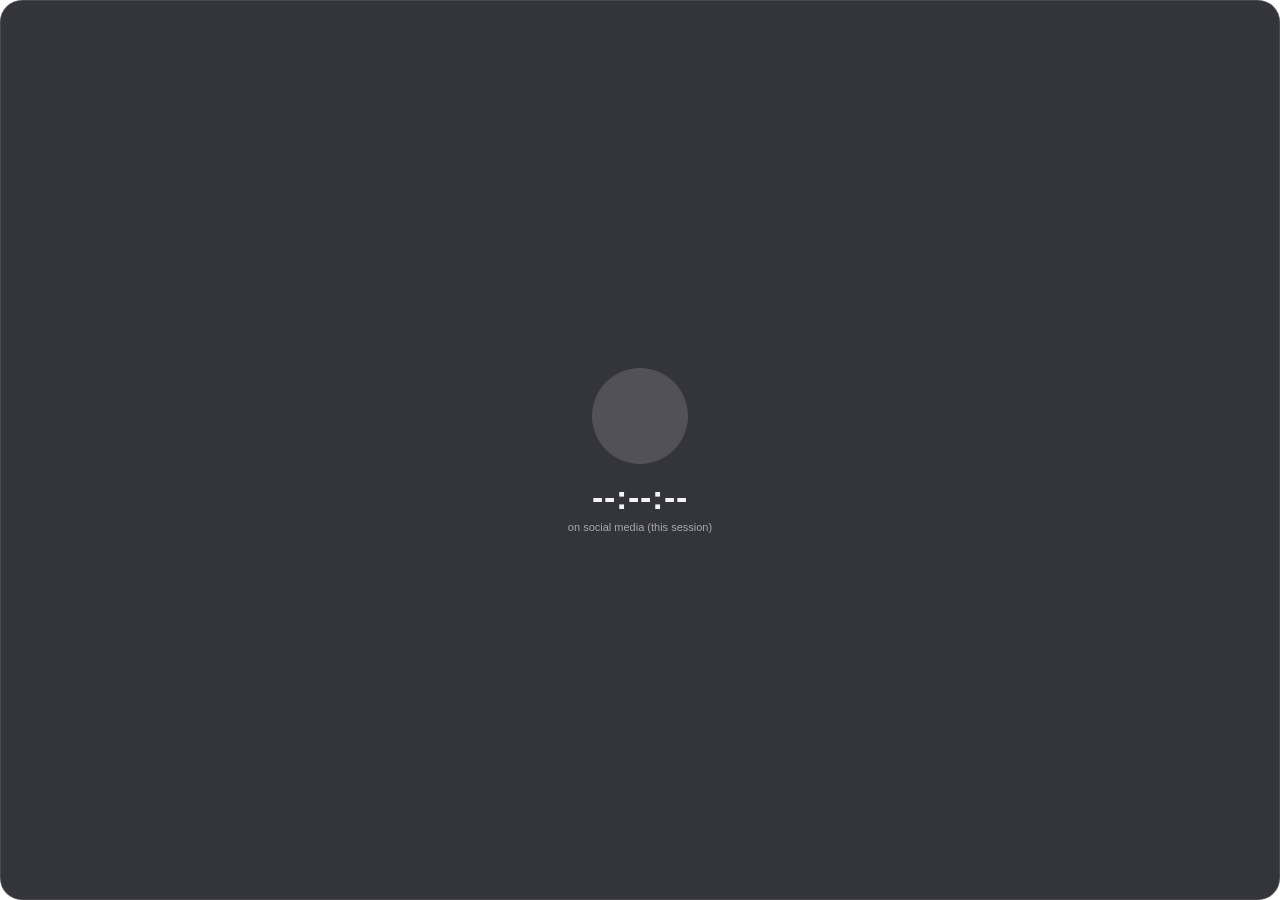
==== goo_gaa/web/index.html @ 866593ef "feat: add desktop widget showing time spent on social media - Move the polling loop into Monitor (ba" ====
<!doctype html>
<html lang="en">
<head>
  <meta charset="utf-8">
  <meta name="viewport" content="width=device-width, initial-scale=1">
  <title>goo-gaa</title>
  <link rel="stylesheet" href="style.css">
</head>
<body>
  <main class="card">
    <button class="close" id="close" aria-label="Quit" title="Quit">&times;</button>

    <!-- AVATAR SLOT: the only place the avatar lives. See avatar.js for the contract. -->
    <div id="avatar" class="avatar-slot"></div>

    <!-- READOUT: stays the same when the avatar is swapped. -->
    <section class="readout">
      <div class="time" id="time" aria-live="off">--:--:--</div>
      <div class="label">on social media (this session)</div>
    </section>
  </main>

  <script src="avatar.js"></script>
  <script src="app.js"></script>
</body>
</html>
---- goo_gaa/web/style.css ----
/* All colors are tokens so the avatar/theme can be restyled in one place. */
:root {
  --card-bg: rgba(24, 24, 32, 0.88);
  --card-border: rgba(255, 255, 255, 0.10);
  --text: #f4f4f8;
  --text-dim: rgba(244, 244, 248, 0.60);
  --placeholder: rgba(255, 255, 255, 0.14);
  --avatar-size: 96px;
}

* { box-sizing: border-box; margin: 0; }

/* Transparent page: the window itself is transparent, only .card is visible. */
html, body {
  height: 100%;
  background: transparent;
  overflow: hidden;
  -webkit-user-select: none;
  user-select: none;
  cursor: default;
  font-family: -apple-system, BlinkMacSystemFont, "Helvetica Neue", sans-serif;
}

.card {
  position: relative;
  height: 100%;
  display: flex;
  flex-direction: column;
  align-items: center;
  justify-content: center;
  gap: 14px;
  padding: 20px 16px;
  background: var(--card-bg);
  border: 1px solid var(--card-border);
  border-radius: 22px;
  color: var(--text);
}

.avatar-slot {
  width: var(--avatar-size);
  height: var(--avatar-size);
  display: grid;
  place-items: center;
}
.avatar-slot > * { max-width: 100%; max-height: 100%; }

.avatar-placeholder {
  width: 100%;
  height: 100%;
  border-radius: 50%;
  background: var(--placeholder);
}

.readout { text-align: center; }
.time {
  font-size: 34px;
  font-weight: 600;
  letter-spacing: 0.02em;
  font-variant-numeric: tabular-nums;  /* digits keep equal width so the text doesn't jitter */
}
.label {
  margin-top: 4px;
  font-size: 11px;
  color: var(--text-dim);
}

/* Quit button: only visible on hover so the widget stays calm. */
.close {
  position: absolute;
  top: 8px;
  right: 10px;
  width: 22px;
  height: 22px;
  border: 0;
  border-radius: 50%;
  background: transparent;
  color: var(--text-dim);
  font-size: 16px;
  line-height: 22px;
  cursor: pointer;
  opacity: 0;
  transition: opacity 0.15s;
}
.card:hover .close { opacity: 1; }
.close:hover { background: rgba(255, 255, 255, 0.12); color: var(--text); }
.close:focus-visible { opacity: 1; outline: 2px solid var(--text-dim); }

@media (prefers-reduced-motion: reduce) {
  .close { transition: none; }
}
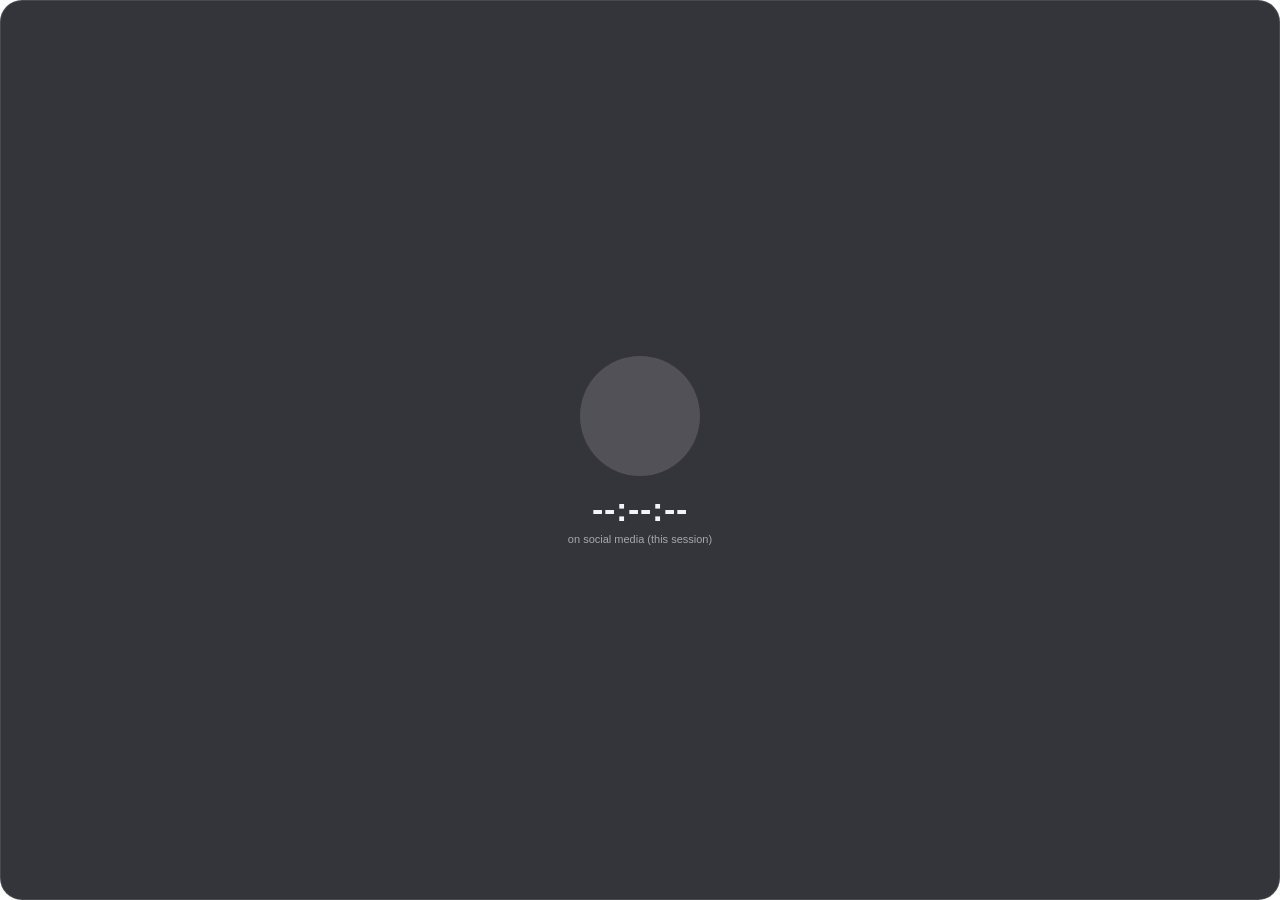
==== commit 41fffb3a: "feat: display avatar" ====
--- a/goo_gaa/web/index.html
+++ b/goo_gaa/web/index.html
@@ -12,6 +12,8 @@
 
     <!-- AVATAR SLOT: the only place the avatar lives. See avatar.js for the contract. -->
     <div id="avatar" class="avatar-slot"></div>
+    <!-- Speech line: the avatar's words, set by avatar.js. Hidden until the cloud has answered. -->
+    <p id="speech" class="speech" hidden></p>
 
     <!-- READOUT: stays the same when the avatar is swapped. -->
     <section class="readout">
--- a/goo_gaa/web/style.css
+++ b/goo_gaa/web/style.css
@@ -5,7 +5,7 @@
   --text: #f4f4f8;
   --text-dim: rgba(244, 244, 248, 0.60);
   --placeholder: rgba(255, 255, 255, 0.14);
-  --avatar-size: 96px;
+  --avatar-size: 120px;
 }
 
 * { box-sizing: border-box; margin: 0; }
@@ -51,6 +51,12 @@
   background: var(--placeholder);
 }
 
+.avatar-img { object-fit: contain; width: 100%; height: 100%; }
+
+/* The avatar's words: short (the server asks Gemini for <= 40 chars) so two lines is enough. */
+.speech { text-align: center; font-size: 13px; line-height: 1.35; max-width: 100%; }
+.speech .action { display: block; margin-top: 3px; font-size: 11px; color: var(--text-dim); }
+
 .readout { text-align: center; }
 .time {
   font-size: 34px;
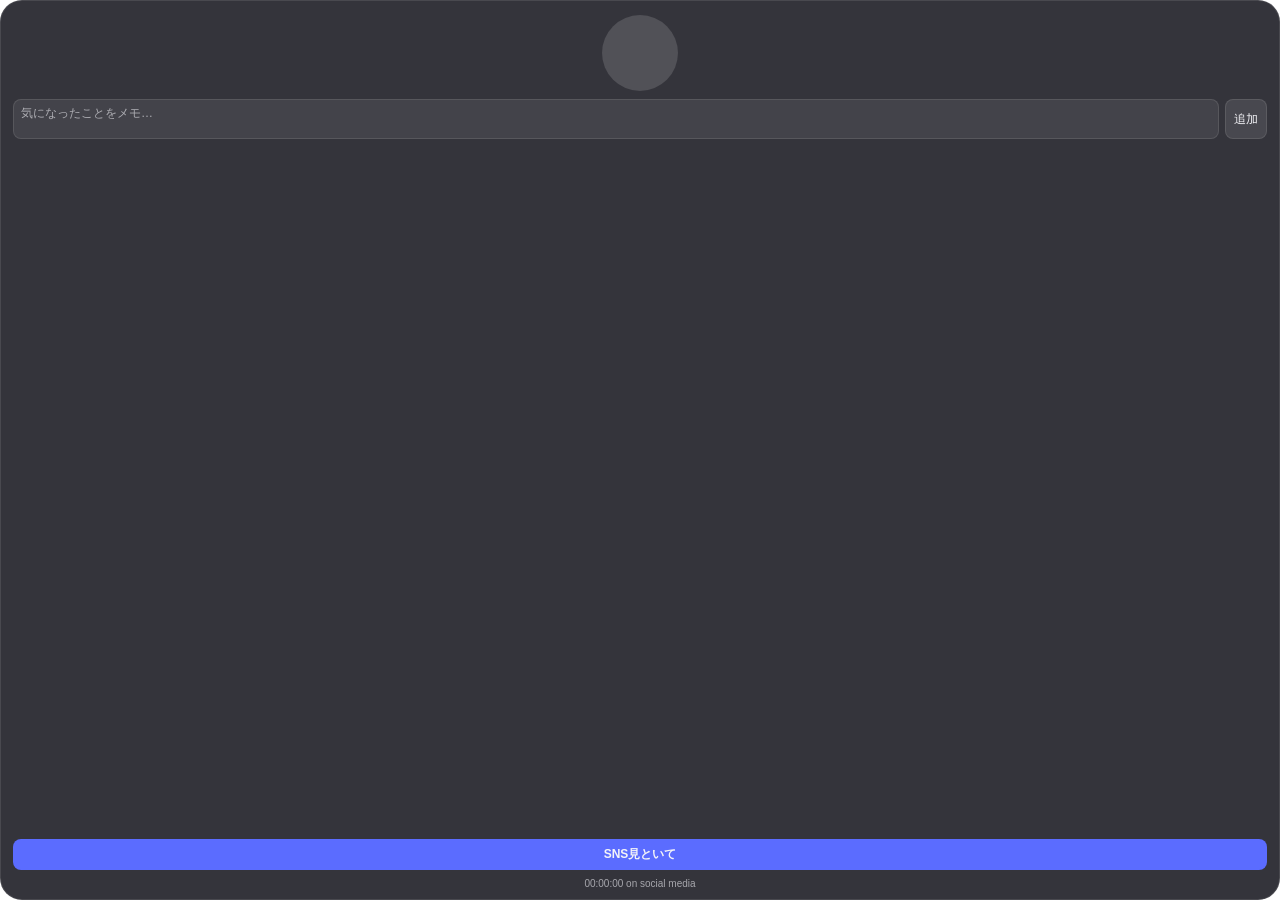
==== commit 734b7d5d: "feat: SNS 見てくるモード, プチメモ" ====
--- a/goo_gaa/web/index.html
+++ b/goo_gaa/web/index.html
@@ -1,5 +1,5 @@
 <!doctype html>
-<html lang="en">
+<html lang="ja">
 <head>
   <meta charset="utf-8">
   <meta name="viewport" content="width=device-width, initial-scale=1">
@@ -7,7 +7,7 @@
   <link rel="stylesheet" href="style.css">
 </head>
 <body>
-  <main class="card">
+  <main class="card" id="card" data-view="memo">
     <button class="close" id="close" aria-label="Quit" title="Quit">&times;</button>
 
     <!-- AVATAR SLOT: the only place the avatar lives. See avatar.js for the contract. -->
@@ -15,11 +15,25 @@
     <!-- Speech line: the avatar's words, set by avatar.js. Hidden until the cloud has answered. -->
     <p id="speech" class="speech" hidden></p>
 
-    <!-- READOUT: stays the same when the avatar is swapped. -->
-    <section class="readout">
-      <div class="time" id="time" aria-live="off">--:--:--</div>
-      <div class="label">on social media (this session)</div>
+    <!-- VIEW 1: jot down what caught your eye; the avatar researches it in the background. -->
+    <section class="view view-memo" id="view-memo">
+      <form id="note-form" class="note-form" autocomplete="off">
+        <textarea id="note-input" rows="2" maxlength="300" placeholder="気になったことをメモ…"
+                  aria-label="気になったことをメモ"></textarea>
+        <button type="submit" class="btn small" id="note-add">追加</button>
+      </form>
+      <ul id="note-list" class="note-list" aria-label="メモ"></ul>
+      <button type="button" class="btn primary" id="watch-start">SNS見といて</button>
     </section>
+
+    <!-- VIEW 2: the avatar is watching SNS and reports what it prepared. -->
+    <section class="view view-watch" id="view-watch">
+      <p class="watch-status" id="watch-status">SNSを見ています…</p>
+      <ul id="brief-list" class="note-list brief" aria-label="下調べの結果"></ul>
+      <button type="button" class="btn" id="watch-stop">戻る</button>
+    </section>
+
+    <div class="time-line"><span id="time">00:00:00</span> on social media</div>
   </main>
 
   <script src="avatar.js"></script>
--- a/goo_gaa/web/style.css
+++ b/goo_gaa/web/style.css
@@ -5,7 +5,7 @@
   --text: #f4f4f8;
   --text-dim: rgba(244, 244, 248, 0.60);
   --placeholder: rgba(255, 255, 255, 0.14);
-  --avatar-size: 120px;
+  --avatar-size: 76px;
 }
 
 * { box-sizing: border-box; margin: 0; }
@@ -27,9 +27,9 @@
   display: flex;
   flex-direction: column;
   align-items: center;
-  justify-content: center;
-  gap: 14px;
-  padding: 20px 16px;
+  justify-content: flex-start;
+  gap: 8px;
+  padding: 14px 12px 10px;
   background: var(--card-bg);
   border: 1px solid var(--card-border);
   border-radius: 22px;
@@ -55,20 +55,49 @@
 
 /* The avatar's words: short (the server asks Gemini for <= 40 chars) so two lines is enough. */
 .speech { text-align: center; font-size: 13px; line-height: 1.35; max-width: 100%; }
-.speech .action { display: block; margin-top: 3px; font-size: 11px; color: var(--text-dim); }
 
-.readout { text-align: center; }
-.time {
-  font-size: 34px;
-  font-weight: 600;
-  letter-spacing: 0.02em;
-  font-variant-numeric: tabular-nums;  /* digits keep equal width so the text doesn't jitter */
+/* The speech line is only two lines tall; keep the layout from jumping. */
+.speech { font-size: 12px; max-height: 3.4em; overflow: hidden; }
+body.watching .speech { display: none; }  /* while watching, the report below is the avatar's voice */
+
+/* ---- views: one visible at a time (card[data-view]) ---- */
+.view { display: none; width: 100%; flex: 1; min-height: 0; flex-direction: column; gap: 6px; }
+.card[data-view="memo"] .view-memo,
+.card[data-view="watch"] .view-watch { display: flex; }
+
+.note-form { display: flex; gap: 6px; align-items: stretch; }
+textarea {
+  flex: 1; min-width: 0; resize: none; padding: 5px 7px;
+  font: inherit; font-size: 12px; color: var(--text);
+  background: rgba(255, 255, 255, 0.08); border: 1px solid var(--card-border); border-radius: 8px;
+  -webkit-user-select: text; user-select: text; cursor: text;  /* the page is otherwise unselectable */
 }
-.label {
-  margin-top: 4px;
-  font-size: 11px;
-  color: var(--text-dim);
+textarea::placeholder { color: var(--text-dim); }
+textarea:focus-visible { outline: 2px solid var(--text-dim); }
+
+.btn {
+  padding: 6px 10px; font: inherit; font-size: 12px; color: var(--text); cursor: pointer;
+  background: rgba(255, 255, 255, 0.10); border: 1px solid var(--card-border); border-radius: 8px;
 }
+.btn:hover { background: rgba(255, 255, 255, 0.18); }
+.btn:focus-visible { outline: 2px solid var(--text-dim); }
+.btn.small { padding: 0 8px; }
+.btn.primary { background: #5b6cff; border-color: transparent; font-weight: 600; }
+.btn.primary:hover { background: #7280ff; }
+
+.note-list { list-style: none; padding: 0; flex: 1; min-height: 0; overflow-y: auto; font-size: 11px; }
+.note { position: relative; padding: 4px 18px 4px 0; border-bottom: 1px solid var(--card-border); }
+.note-text { display: block; line-height: 1.3; word-break: break-word; }
+.note-state, .note-next { display: block; font-size: 10px; color: var(--text-dim); }
+.note-research { display: block; margin-top: 2px; color: var(--text-dim); line-height: 1.3; }
+.note-del {
+  position: absolute; top: 3px; right: 0; width: 16px; height: 16px; border: 0; border-radius: 50%;
+  background: transparent; color: var(--text-dim); cursor: pointer; opacity: 0;
+}
+.note:hover .note-del, .note-del:focus-visible { opacity: 1; }
+.watch-status { text-align: center; font-size: 12px; }
+
+.time-line { font-size: 10px; color: var(--text-dim); font-variant-numeric: tabular-nums; }
 
 /* Quit button: only visible on hover so the widget stays calm. */
 .close {
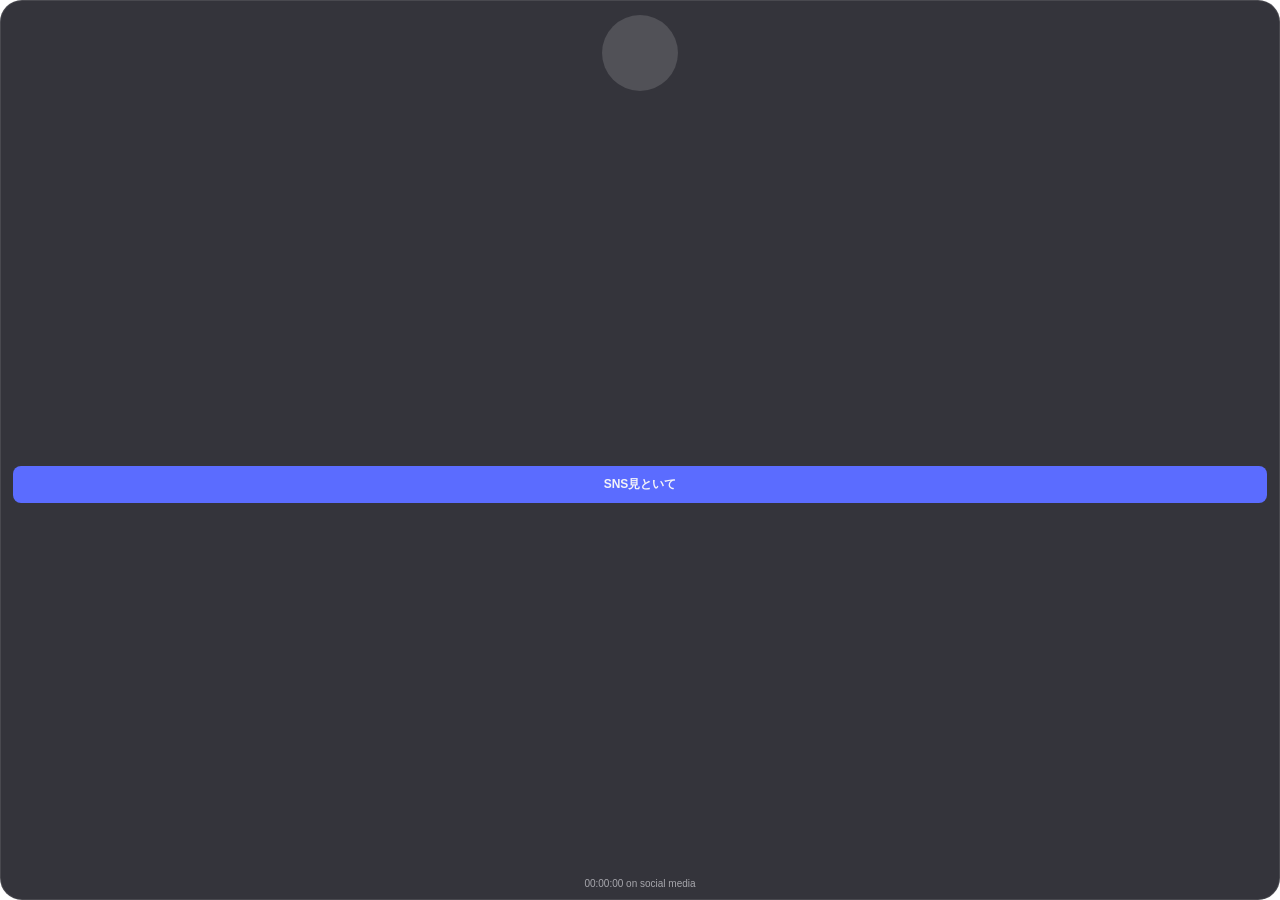
==== commit da55c732: "fix: remove additional features" ====
--- a/goo_gaa/web/index.html
+++ b/goo_gaa/web/index.html
@@ -7,7 +7,7 @@
   <link rel="stylesheet" href="style.css">
 </head>
 <body>
-  <main class="card" id="card" data-view="memo">
+  <main class="card" id="card" data-view="home">
     <button class="close" id="close" aria-label="Quit" title="Quit">&times;</button>
 
     <!-- AVATAR SLOT: the only place the avatar lives. See avatar.js for the contract. -->
@@ -15,21 +15,14 @@
     <!-- Speech line: the avatar's words, set by avatar.js. Hidden until the cloud has answered. -->
     <p id="speech" class="speech" hidden></p>
 
-    <!-- VIEW 1: jot down what caught your eye; the avatar researches it in the background. -->
-    <section class="view view-memo" id="view-memo">
-      <form id="note-form" class="note-form" autocomplete="off">
-        <textarea id="note-input" rows="2" maxlength="300" placeholder="気になったことをメモ…"
-                  aria-label="気になったことをメモ"></textarea>
-        <button type="submit" class="btn small" id="note-add">追加</button>
-      </form>
-      <ul id="note-list" class="note-list" aria-label="メモ"></ul>
+    <!-- VIEW 1 (home): hand SNS over to the avatar. -->
+    <section class="view view-home" id="view-home">
       <button type="button" class="btn primary" id="watch-start">SNS見といて</button>
     </section>
 
-    <!-- VIEW 2: the avatar is watching SNS and reports what it prepared. -->
+    <!-- VIEW 2: the avatar is watching SNS and reports what it saw. -->
     <section class="view view-watch" id="view-watch">
-      <p class="watch-status" id="watch-status">SNSを見ています…</p>
-      <ul id="brief-list" class="note-list brief" aria-label="下調べの結果"></ul>
+      <ul id="brief-list" class="seen-list" aria-label="見たもの"></ul>
       <button type="button" class="btn" id="watch-stop">戻る</button>
     </section>
 
--- a/goo_gaa/web/style.css
+++ b/goo_gaa/web/style.css
@@ -56,24 +56,14 @@
 /* The avatar's words: short (the server asks Gemini for <= 40 chars) so two lines is enough. */
 .speech { text-align: center; font-size: 13px; line-height: 1.35; max-width: 100%; }
 
-/* The speech line is only two lines tall; keep the layout from jumping. */
-.speech { font-size: 12px; max-height: 3.4em; overflow: hidden; }
-body.watching .speech { display: none; }  /* while watching, the report below is the avatar's voice */
+/* The speech line holds a mood line, a watch report or a recap: up to ~4 lines. */
+.speech { font-size: 12px; max-height: 5.2em; overflow: hidden; }
 
 /* ---- views: one visible at a time (card[data-view]) ---- */
 .view { display: none; width: 100%; flex: 1; min-height: 0; flex-direction: column; gap: 6px; }
-.card[data-view="memo"] .view-memo,
+.card[data-view="home"] .view-home,
 .card[data-view="watch"] .view-watch { display: flex; }
-
-.note-form { display: flex; gap: 6px; align-items: stretch; }
-textarea {
-  flex: 1; min-width: 0; resize: none; padding: 5px 7px;
-  font: inherit; font-size: 12px; color: var(--text);
-  background: rgba(255, 255, 255, 0.08); border: 1px solid var(--card-border); border-radius: 8px;
-  -webkit-user-select: text; user-select: text; cursor: text;  /* the page is otherwise unselectable */
-}
-textarea::placeholder { color: var(--text-dim); }
-textarea:focus-visible { outline: 2px solid var(--text-dim); }
+.view-home { justify-content: center; }
 
 .btn {
   padding: 6px 10px; font: inherit; font-size: 12px; color: var(--text); cursor: pointer;
@@ -81,21 +71,16 @@
 }
 .btn:hover { background: rgba(255, 255, 255, 0.18); }
 .btn:focus-visible { outline: 2px solid var(--text-dim); }
-.btn.small { padding: 0 8px; }
-.btn.primary { background: #5b6cff; border-color: transparent; font-weight: 600; }
+.btn.primary { background: #5b6cff; border-color: transparent; font-weight: 600; padding: 9px 10px; }
 .btn.primary:hover { background: #7280ff; }
 
-.note-list { list-style: none; padding: 0; flex: 1; min-height: 0; overflow-y: auto; font-size: 11px; }
-.note { position: relative; padding: 4px 18px 4px 0; border-bottom: 1px solid var(--card-border); }
-.note-text { display: block; line-height: 1.3; word-break: break-word; }
-.note-state, .note-next { display: block; font-size: 10px; color: var(--text-dim); }
-.note-research { display: block; margin-top: 2px; color: var(--text-dim); line-height: 1.3; }
-.note-del {
-  position: absolute; top: 3px; right: 0; width: 16px; height: 16px; border: 0; border-radius: 50%;
-  background: transparent; color: var(--text-dim); cursor: pointer; opacity: 0;
-}
-.note:hover .note-del, .note-del:focus-visible { opacity: 1; }
-.watch-status { text-align: center; font-size: 12px; }
+/* What the avatar saw: a small scrolling list (title + gist). */
+.seen-list { list-style: none; padding: 0; flex: 1; min-height: 0; overflow-y: auto; font-size: 11px; }
+.seen { padding: 4px 0; border-bottom: 1px solid var(--card-border); }
+.seen-title { display: block; line-height: 1.3; word-break: break-word; }
+.seen-gist { display: block; margin-top: 2px; color: var(--text-dim); line-height: 1.3; }
+.seen-head { display: block; font-size: 10px; color: var(--text-dim); }
+.brief-head { padding: 6px 0 2px; }
 
 .time-line { font-size: 10px; color: var(--text-dim); font-variant-numeric: tabular-nums; }
 
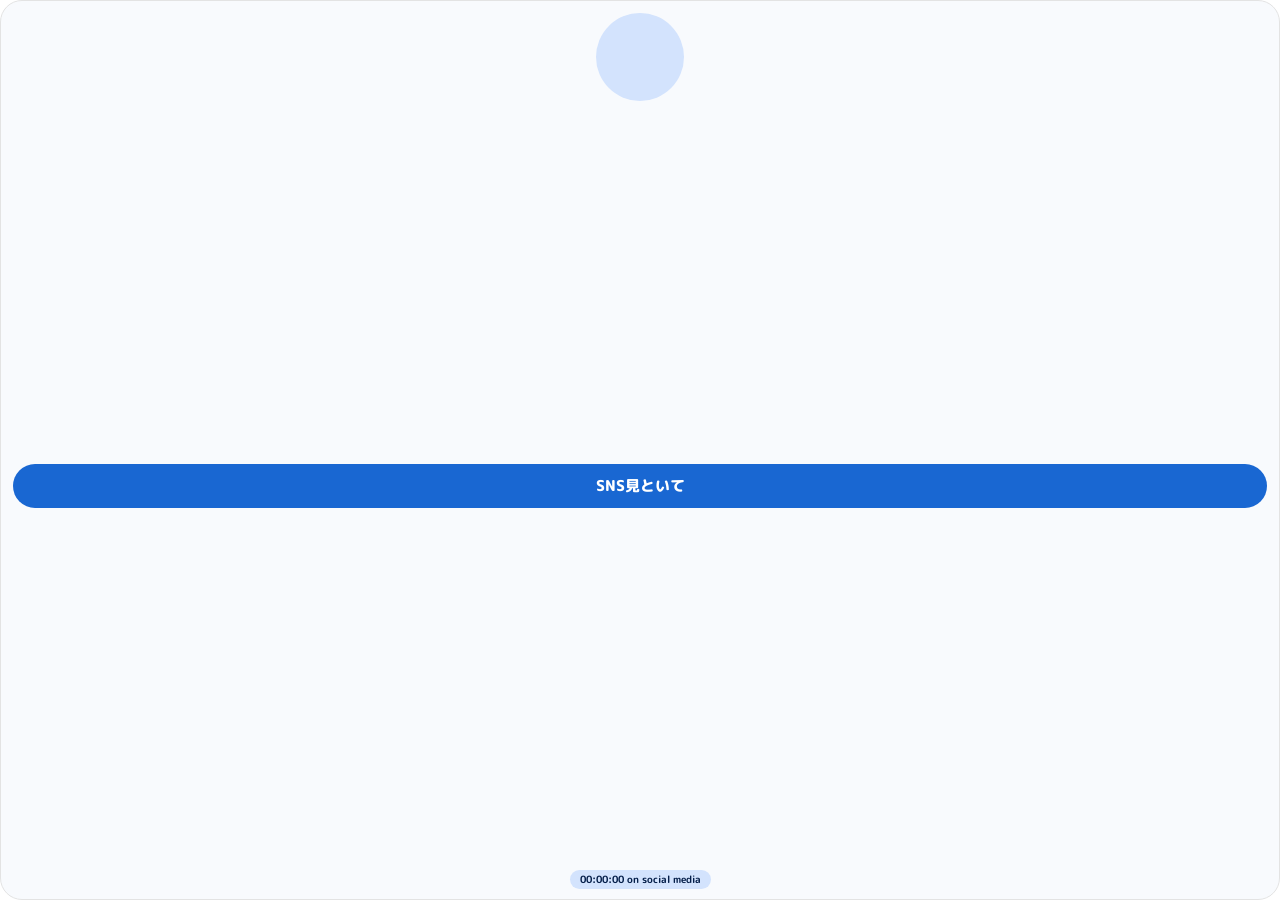
==== commit d5c0dcec: "feat: applied mock" ====
--- a/goo_gaa/web/index.html
+++ b/goo_gaa/web/index.html
@@ -4,16 +4,19 @@
   <meta charset="utf-8">
   <meta name="viewport" content="width=device-width, initial-scale=1">
   <title>goo-gaa</title>
+  <!-- Same typeface as the mock. Optional: offline, style.css falls back to a system rounded face. -->
+  <link rel="stylesheet" href="https://fonts.googleapis.com/css2?family=M+PLUS+Rounded+1c:wght@400;700;800&amp;display=swap">
   <link rel="stylesheet" href="style.css">
 </head>
 <body>
   <main class="card" id="card" data-view="home">
     <button class="close" id="close" aria-label="Quit" title="Quit">&times;</button>
 
+    <!-- Speech bubble: the avatar's words, set by avatar.js. Hidden until the cloud has answered.
+         Sits above the avatar, as in the design mock. -->
+    <p id="speech" class="speech" hidden></p>
     <!-- AVATAR SLOT: the only place the avatar lives. See avatar.js for the contract. -->
     <div id="avatar" class="avatar-slot"></div>
-    <!-- Speech line: the avatar's words, set by avatar.js. Hidden until the cloud has answered. -->
-    <p id="speech" class="speech" hidden></p>
 
     <!-- VIEW 1 (home): hand SNS over to the avatar. -->
     <section class="view view-home" id="view-home">
--- a/goo_gaa/web/style.css
+++ b/goo_gaa/web/style.css
@@ -1,11 +1,20 @@
-/* All colors are tokens so the avatar/theme can be restyled in one place. */
+/*
+ * Look follows the design mock ("代わりに見てくる モック"): light surface, white rounded cards,
+ * a speech bubble above the avatar, pill buttons, pale-blue chips. All colors are tokens so the
+ * theme can be restyled in one place.
+ */
 :root {
-  --card-bg: rgba(24, 24, 32, 0.88);
-  --card-border: rgba(255, 255, 255, 0.10);
-  --text: #f4f4f8;
-  --text-dim: rgba(244, 244, 248, 0.60);
-  --placeholder: rgba(255, 255, 255, 0.14);
-  --avatar-size: 76px;
+  --surface: #f8fafd;       /* page / card background */
+  --panel: #ffffff;         /* bubbles, list panel */
+  --chip: #d3e3fd;          /* pale-blue chips (items, time) */
+  --chip-text: #041e49;
+  --accent: #1967d2;        /* primary action */
+  --accent-hover: #1558b0;
+  --text: #1f1f1f;
+  --text-dim: #444746;
+  --line: #e3e3e3;
+  --placeholder: #d3e3fd;
+  --avatar-size: 88px;
 }
 
 * { box-sizing: border-box; margin: 0; }
@@ -18,7 +27,8 @@
   -webkit-user-select: none;
   user-select: none;
   cursor: default;
-  font-family: -apple-system, BlinkMacSystemFont, "Helvetica Neue", sans-serif;
+  /* Rounded Japanese face like the mock; falls back to the macOS rounded face when offline. */
+  font-family: "M PLUS Rounded 1c", "Hiragino Maru Gothic ProN", -apple-system, BlinkMacSystemFont, sans-serif;
 }
 
 .card {
@@ -29,9 +39,9 @@
   align-items: center;
   justify-content: flex-start;
   gap: 8px;
-  padding: 14px 12px 10px;
-  background: var(--card-bg);
-  border: 1px solid var(--card-border);
+  padding: 12px 12px 10px;
+  background: var(--surface);
+  border: 1px solid var(--line);
   border-radius: 22px;
   color: var(--text);
 }
@@ -39,6 +49,7 @@
 .avatar-slot {
   width: var(--avatar-size);
   height: var(--avatar-size);
+  flex: none;
   display: grid;
   place-items: center;
 }
@@ -53,36 +64,51 @@
 
 .avatar-img { object-fit: contain; width: 100%; height: 100%; }
 
-/* The avatar's words: short (the server asks Gemini for <= 40 chars) so two lines is enough. */
-.speech { text-align: center; font-size: 13px; line-height: 1.35; max-width: 100%; }
-
-/* The speech line holds a mood line, a watch report or a recap: up to ~4 lines. */
-.speech { font-size: 12px; max-height: 5.2em; overflow: hidden; }
+/* The avatar's words, as a white bubble ABOVE the avatar (mock). Up to ~4 lines: a mood line,
+   a watch report or a recap. */
+.speech {
+  width: 100%;
+  padding: 8px 12px;
+  background: var(--panel);
+  border-radius: 16px;
+  text-align: center;
+  font-size: 12px;
+  font-weight: 700;
+  line-height: 1.45;
+  max-height: 6.4em;
+  overflow: hidden;
+}
 
 /* ---- views: one visible at a time (card[data-view]) ---- */
-.view { display: none; width: 100%; flex: 1; min-height: 0; flex-direction: column; gap: 6px; }
+.view { display: none; width: 100%; flex: 1; min-height: 0; flex-direction: column; gap: 8px; }
 .card[data-view="home"] .view-home,
 .card[data-view="watch"] .view-watch { display: flex; }
 .view-home { justify-content: center; }
 
+/* Pill buttons: filled = main action, outlined = secondary (mock). */
 .btn {
-  padding: 6px 10px; font: inherit; font-size: 12px; color: var(--text); cursor: pointer;
-  background: rgba(255, 255, 255, 0.10); border: 1px solid var(--card-border); border-radius: 8px;
+  height: 36px; padding: 0 14px; font: inherit; font-size: 13px; font-weight: 700; cursor: pointer;
+  color: var(--chip-text); background: transparent;
+  border: 2px solid var(--accent); border-radius: 18px;
 }
-.btn:hover { background: rgba(255, 255, 255, 0.18); }
-.btn:focus-visible { outline: 2px solid var(--text-dim); }
-.btn.primary { background: #5b6cff; border-color: transparent; font-weight: 600; padding: 9px 10px; }
-.btn.primary:hover { background: #7280ff; }
+.btn:hover { background: var(--chip); }
+.btn:focus-visible { outline: 2px solid var(--accent); outline-offset: 2px; }
+.btn.primary { height: 44px; border-radius: 22px; border-color: transparent; background: var(--accent); color: #fff; font-size: 15px; font-weight: 800; }
+.btn.primary:hover { background: var(--accent-hover); }
 
-/* What the avatar saw: a small scrolling list (title + gist). */
-.seen-list { list-style: none; padding: 0; flex: 1; min-height: 0; overflow-y: auto; font-size: 11px; }
-.seen { padding: 4px 0; border-bottom: 1px solid var(--card-border); }
-.seen-title { display: block; line-height: 1.3; word-break: break-word; }
-.seen-gist { display: block; margin-top: 2px; color: var(--text-dim); line-height: 1.3; }
-.seen-head { display: block; font-size: 10px; color: var(--text-dim); }
-.brief-head { padding: 6px 0 2px; }
+/* What the avatar saw: pale-blue chips in a scrolling list (label + title + gist). */
+.seen-list { list-style: none; padding: 0; flex: 1; min-height: 0; overflow-y: auto; font-size: 11px; display: flex; flex-direction: column; gap: 6px; }
+.seen { padding: 6px 10px; background: var(--chip); color: var(--chip-text); border-radius: 12px; }
+.seen-title { display: block; font-weight: 700; line-height: 1.3; word-break: break-word; }
+.seen-gist { display: block; margin-top: 2px; opacity: 0.75; line-height: 1.3; }
+.seen-head { display: block; font-size: 11px; font-weight: 700; color: var(--text-dim); }
+.brief-head { padding: 2px 0; background: none; }
 
-.time-line { font-size: 10px; color: var(--text-dim); font-variant-numeric: tabular-nums; }
+/* Small pill, like the mock's "今日の報告" chip. */
+.time-line {
+  padding: 2px 10px; border-radius: 12px; background: var(--chip); color: var(--chip-text);
+  font-size: 10px; font-weight: 700; font-variant-numeric: tabular-nums;
+}
 
 /* Quit button: only visible on hover so the widget stays calm. */
 .close {
@@ -102,8 +128,8 @@
   transition: opacity 0.15s;
 }
 .card:hover .close { opacity: 1; }
-.close:hover { background: rgba(255, 255, 255, 0.12); color: var(--text); }
-.close:focus-visible { opacity: 1; outline: 2px solid var(--text-dim); }
+.close:hover { background: var(--chip); color: var(--text); }
+.close:focus-visible { opacity: 1; outline: 2px solid var(--accent); }
 
 @media (prefers-reduced-motion: reduce) {
   .close { transition: none; }
